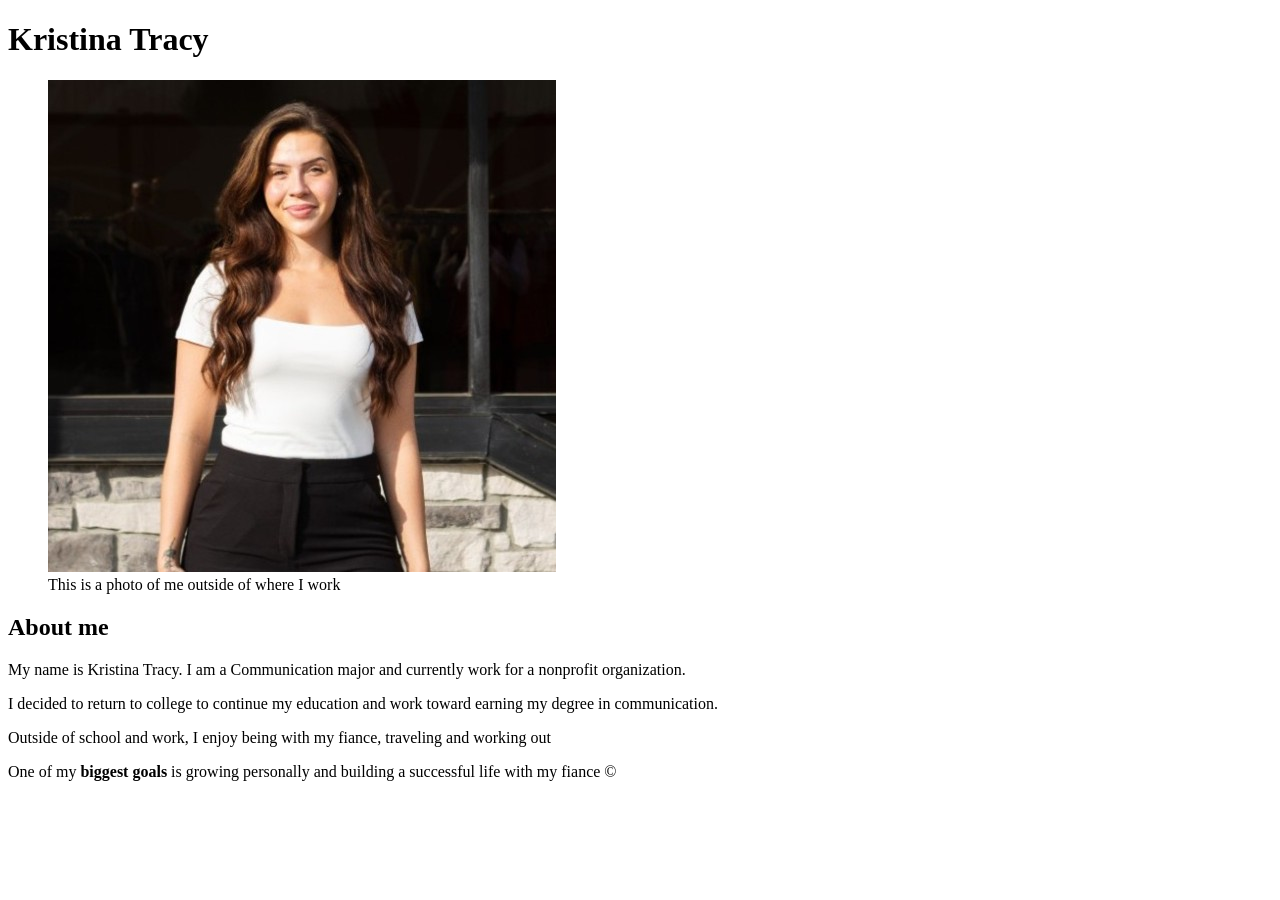
==== index.html @ 2329a55a "Created personal homepage" ====
<!DOCTYPE html>
<html lang="en">
<head>
    <meta charset="UTF-8">
    <meta name="viewport" content="width=device-width, initial-scale=1.0">
    <title>Kristina Tracy's Homepage</title>
</head>
<body>
<h1>Kristina Tracy</h1>
<figure>
<img src="profilepic.jpg" alt="A photo of me.">
<figcaption>This is a photo of me outside of where I work</figcaption>
</figure>
<h2>About me</h2>
<p>My name is Kristina Tracy. I am a Communication major and currently work for a nonprofit organization.</p>
<p>I decided to return to college to continue my education and work toward earning my degree in communication.</p>
<p>Outside of school and work, I enjoy being with my fiance, traveling and working out</p>
<p>One of my <strong>biggest goals</strong> is growing personally and building a successful life with my fiance &copy;</p>
</body>
</html>
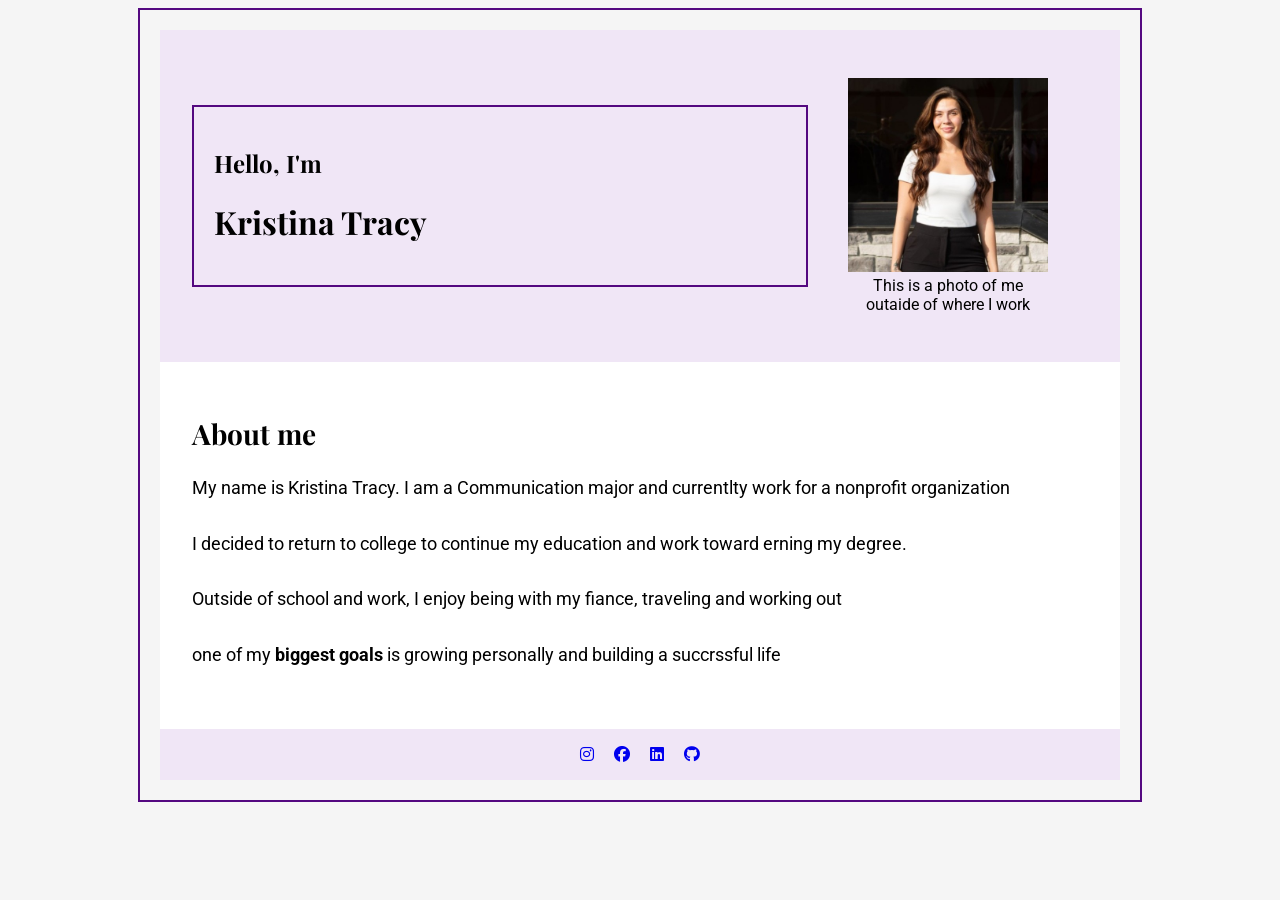
==== commit 54e0b35a: "Updated personal homepage style" ====
--- a/index.html
+++ b/index.html
@@ -4,17 +4,45 @@
     <meta charset="UTF-8">
     <meta name="viewport" content="width=device-width, initial-scale=1.0">
     <title>Kristina Tracy's Homepage</title>
+    <link rel="stylesheet" href="https://cdnjs.cloudflare.com/ajax/libs/font-awesome/6.5.2/css/all.min.css">
+    <link href="https://fonts.googleapis.com/css2?family=Playfair+Display:wght@600;700&family=Roboto:wght@400;500&display=swap" rel="stylesheet">
+    <link rel="stylesheet" href="style.css">
 </head>
 <body>
-<h1>Kristina Tracy</h1>
-<figure>
-<img src="profilepic.jpg" alt="A photo of me.">
-<figcaption>This is a photo of me outside of where I work</figcaption>
-</figure>
-<h2>About me</h2>
-<p>My name is Kristina Tracy. I am a Communication major and currently work for a nonprofit organization.</p>
-<p>I decided to return to college to continue my education and work toward earning my degree in communication.</p>
-<p>Outside of school and work, I enjoy being with my fiance, traveling and working out</p>
-<p>One of my <strong>biggest goals</strong> is growing personally and building a successful life with my fiance &copy;</p>
-</body>
-</html>+    <div>
+        <header>
+            <div class="header-text">
+            <h2>Hello, I'm</h2>
+            <h1>Kristina Tracy</h1>
+         </div>
+
+         <figure>
+            <img src="profilepic.jpg" alt="A photo of me.">
+            <figcaption> This is a photo of me outaide of where I work</figcaption>
+        </figure>
+     </header>
+    <main>
+        
+
+        <h2>About me</h2>
+
+        <p>My name is Kristina Tracy. I am a Communication major and currentlty work for a nonprofit organization</p>
+
+        <p>I decided to return to college to continue my education and work toward erning my degree.</p>
+
+        <p>Outside of school and work, I enjoy being with my fiance, traveling and working out</p>
+
+        <p> one of my <strong>biggest goals</strong> is growing personally and building a succrssful life</p>
+    </main>
+
+    <footer>
+        <a href="#"><i class="fa-brands fa-instagram"></i></a>
+        <a href="#"><i class="fa-brands fa-facebook"></i></a>
+        <a href="#"><i class="fa-brands fa-linkedin"></i></a>
+        <a href="#"><i class="fa-brands fa-github"></i></a>
+    </footer>
+
+    </div>
+
+    </body>
+    </html>
--- a/style.css
+++ b/style.css
@@ -0,0 +1,54 @@
+body {
+    background-color: #f5f5f5;
+    font-family: "Roboto", sans-serif;
+}
+h1, h2 {
+    font-family: "Playfair Display", serif;
+}
+div {
+    width: 960px;
+    margin: 0 auto;
+    border: 2px solid #540880;
+    padding: 20px;
+}
+header {
+    background-color: #f0e6f6;
+    padding: 2em;
+    display: flex;
+    justify-content: space-between;
+    align-items: center;
+}
+header img {
+    width: 200px;
+}
+header figcaption {
+    text-align: center;
+}
+main { 
+    background-color: white;
+    padding: 2em;
+    line-height: 1.6;
+}
+main p {
+    margin-bottom: 1.5em;
+    font-size: 18px;
+}
+main h2 {
+    font-size: 28px;
+    line-height: 1.2;
+}
+footer {
+    background-color: #f0e6f6;
+    padding: 1em;
+    display: flex;
+    justify-content: center;
+    gap: 20px
+}
+footer a {
+    color: #540880
+    font-size: 28px;
+    text-decoration: none;
+}
+footer a:hover {
+    color: #000000;
+}
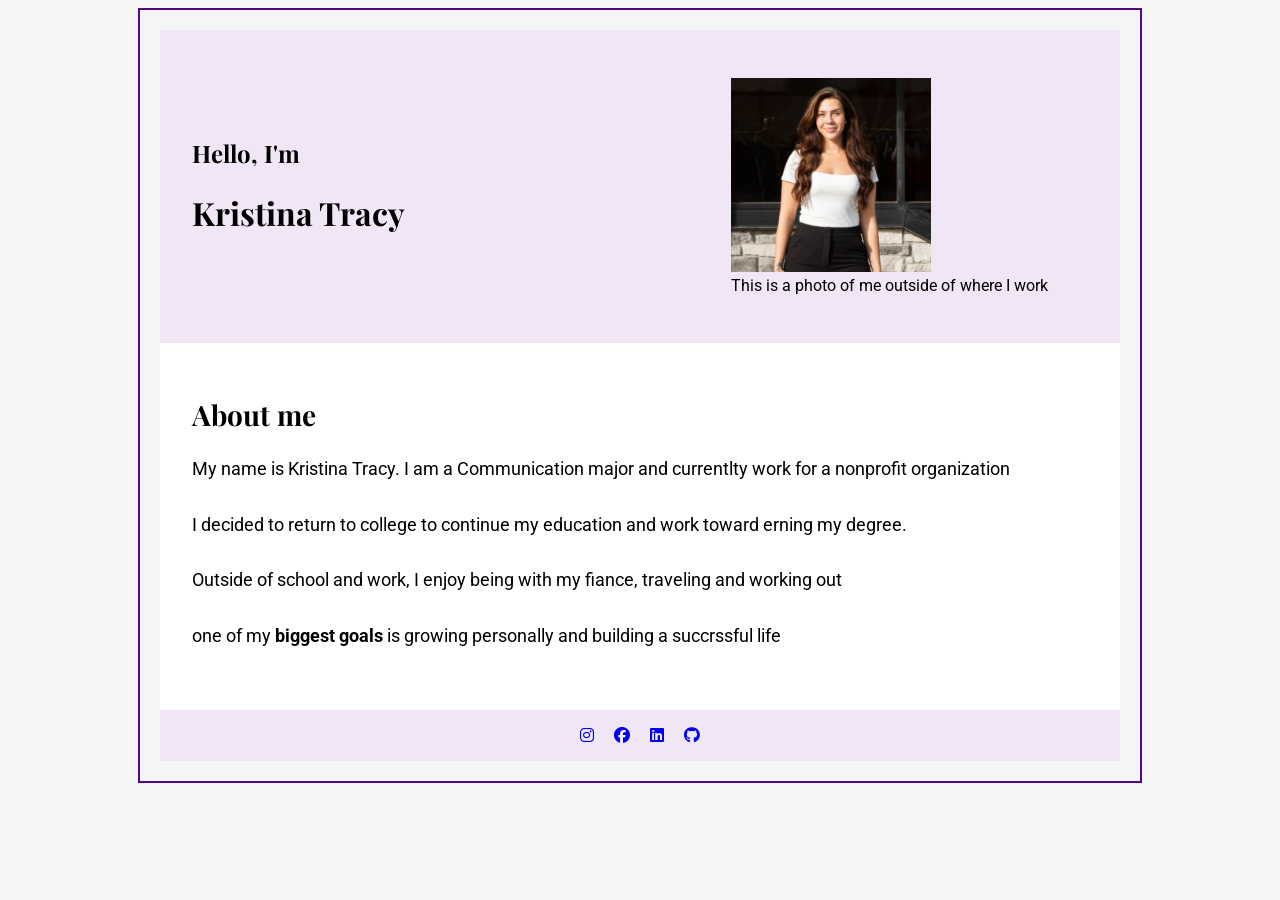
==== commit 5896bad4: "updated homepage style" ====
--- a/index.html
+++ b/index.html
@@ -18,7 +18,7 @@
 
          <figure>
             <img src="profilepic.jpg" alt="A photo of me.">
-            <figcaption> This is a photo of me outaide of where I work</figcaption>
+            <figcaption> This is a photo of me outside of where I work</figcaption>
         </figure>
      </header>
     <main>
--- a/style.css
+++ b/style.css
@@ -5,7 +5,7 @@
 h1, h2 {
     font-family: "Playfair Display", serif;
 }
-div {
+body > div {
     width: 960px;
     margin: 0 auto;
     border: 2px solid #540880;
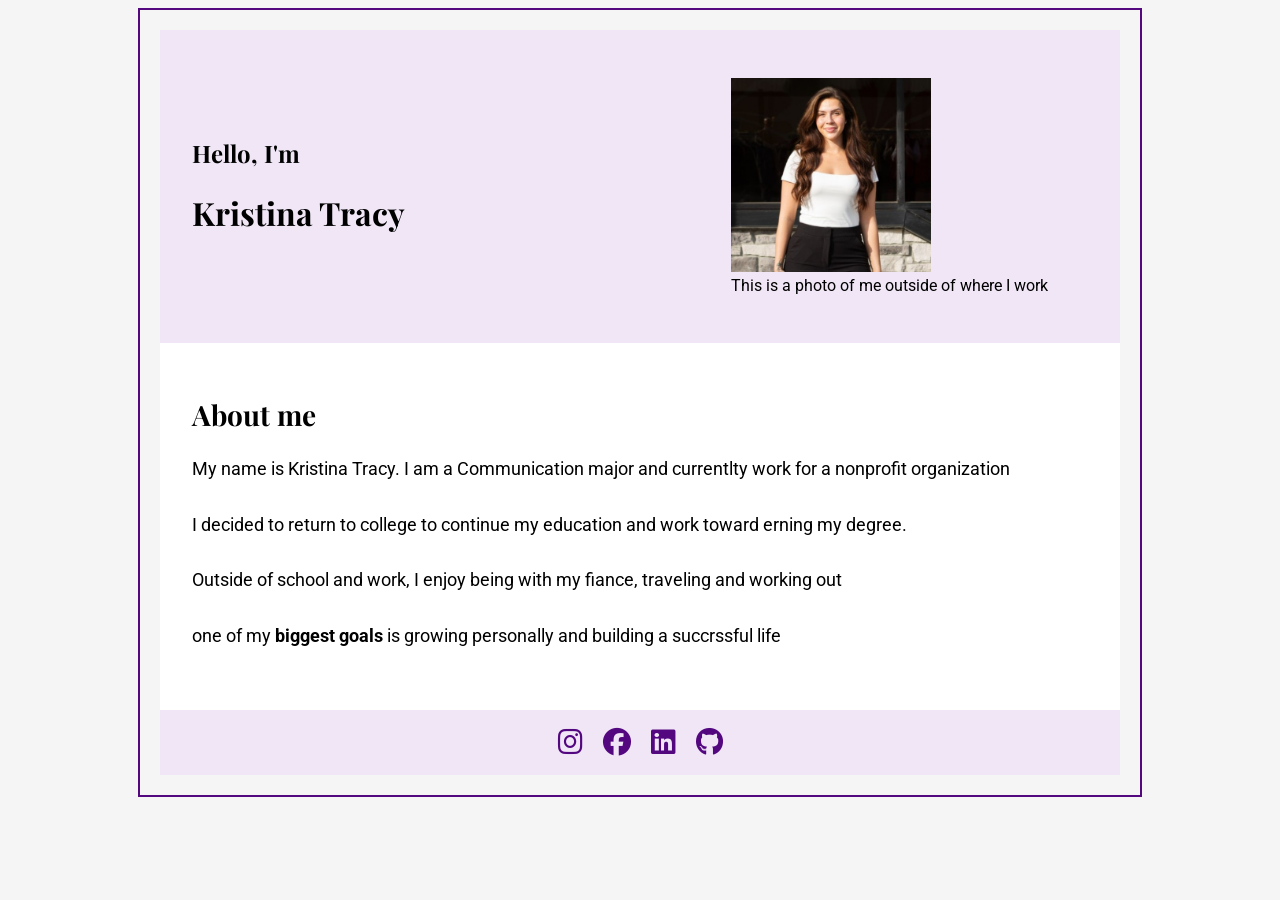
==== commit a0a959d7: "Merge branch 'main' of https://github.com/Kpritch2026/homepage-demo" ====
--- a/index.html
+++ b/index.html
@@ -12,37 +12,35 @@
     <div>
         <header>
             <div class="header-text">
-            <h2>Hello, I'm</h2>
-            <h1>Kristina Tracy</h1>
-         </div>
+                <h2>Hello, I'm</h2>
+                <h1>Kristina Tracy</h1>
+            </div>
 
-         <figure>
-            <img src="profilepic.jpg" alt="A photo of me.">
-            <figcaption> This is a photo of me outside of where I work</figcaption>
-        </figure>
-     </header>
-    <main>
-        
+            <figure>
+                <img src="profilepic.jpg" alt="A photo of me.">
+                <figcaption> This is a photo of me outside of where I work</figcaption>
+            </figure>
+        </header>
 
-        <h2>About me</h2>
+        <main>
+            <h2>About me</h2>
 
-        <p>My name is Kristina Tracy. I am a Communication major and currentlty work for a nonprofit organization</p>
+            <p>My name is Kristina Tracy. I am a Communication major and currentlty work for a nonprofit organization</p>
 
-        <p>I decided to return to college to continue my education and work toward erning my degree.</p>
+            <p>I decided to return to college to continue my education and work toward erning my degree.</p>
 
-        <p>Outside of school and work, I enjoy being with my fiance, traveling and working out</p>
+            <p>Outside of school and work, I enjoy being with my fiance, traveling and working out</p>
 
-        <p> one of my <strong>biggest goals</strong> is growing personally and building a succrssful life</p>
-    </main>
+            <p> one of my <strong>biggest goals</strong> is growing personally and building a succrssful life</p>
+        </main>
 
-    <footer>
-        <a href="#"><i class="fa-brands fa-instagram"></i></a>
-        <a href="#"><i class="fa-brands fa-facebook"></i></a>
-        <a href="#"><i class="fa-brands fa-linkedin"></i></a>
-        <a href="#"><i class="fa-brands fa-github"></i></a>
-    </footer>
-
+        <footer>
+            <a href="#"><i class="fa-brands fa-instagram"></i></a>
+            <a href="#"><i class="fa-brands fa-facebook"></i></a>
+            <a href="#"><i class="fa-brands fa-linkedin"></i></a>
+            <a href="#"><i class="fa-brands fa-github"></i></a>
+        </footer>
     </div>
-
-    </body>
+</body>
+</html>
     </html>
--- a/style.css
+++ b/style.css
@@ -42,13 +42,14 @@
     padding: 1em;
     display: flex;
     justify-content: center;
-    gap: 20px
+    gap: 20px;
 }
 footer a {
-    color: #540880
+    color: #540880;
     font-size: 28px;
     text-decoration: none;
 }
 footer a:hover {
     color: #000000;
+}
 }
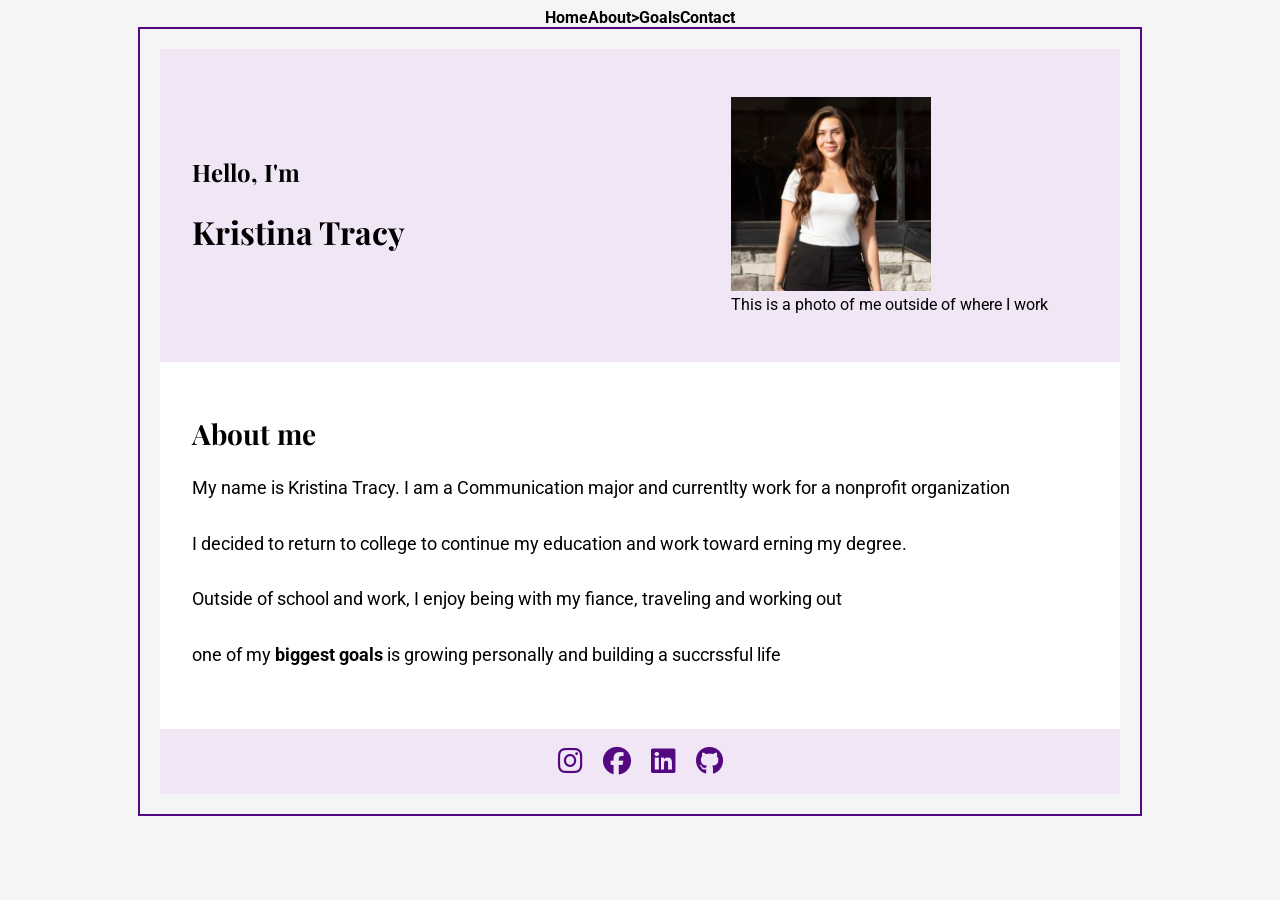
==== commit 6c47dba7: "Add files via upload updated rough draft website" ====
--- a/index.html
+++ b/index.html
@@ -1,46 +1,52 @@
-<!DOCTYPE html>
-<html lang="en">
-<head>
-    <meta charset="UTF-8">
-    <meta name="viewport" content="width=device-width, initial-scale=1.0">
-    <title>Kristina Tracy's Homepage</title>
-    <link rel="stylesheet" href="https://cdnjs.cloudflare.com/ajax/libs/font-awesome/6.5.2/css/all.min.css">
-    <link href="https://fonts.googleapis.com/css2?family=Playfair+Display:wght@600;700&family=Roboto:wght@400;500&display=swap" rel="stylesheet">
-    <link rel="stylesheet" href="style.css">
-</head>
-<body>
-    <div>
-        <header>
-            <div class="header-text">
-                <h2>Hello, I'm</h2>
-                <h1>Kristina Tracy</h1>
-            </div>
-
-            <figure>
-                <img src="profilepic.jpg" alt="A photo of me.">
-                <figcaption> This is a photo of me outside of where I work</figcaption>
-            </figure>
-        </header>
-
-        <main>
-            <h2>About me</h2>
-
-            <p>My name is Kristina Tracy. I am a Communication major and currentlty work for a nonprofit organization</p>
-
-            <p>I decided to return to college to continue my education and work toward erning my degree.</p>
-
-            <p>Outside of school and work, I enjoy being with my fiance, traveling and working out</p>
-
-            <p> one of my <strong>biggest goals</strong> is growing personally and building a succrssful life</p>
-        </main>
-
-        <footer>
-            <a href="#"><i class="fa-brands fa-instagram"></i></a>
-            <a href="#"><i class="fa-brands fa-facebook"></i></a>
-            <a href="#"><i class="fa-brands fa-linkedin"></i></a>
-            <a href="#"><i class="fa-brands fa-github"></i></a>
-        </footer>
-    </div>
-</body>
-</html>
+<!DOCTYPE html>
+<html lang="en">
+<head>
+    <meta charset="UTF-8">
+    <meta name="viewport" content="width=device-width, initial-scale=1.0">
+    <title>Kristina Tracy's Homepage</title>
+    <link rel="stylesheet" href="https://cdnjs.cloudflare.com/ajax/libs/font-awesome/6.5.2/css/all.min.css">
+    <link href="https://fonts.googleapis.com/css2?family=Playfair+Display:wght@600;700&family=Roboto:wght@400;500&display=swap" rel="stylesheet">
+    <link rel="stylesheet" href="style.css">
+</head>
+<body>
+<nav>
+    <a href="index.html">Home</a>
+    <a href="about.html">About></a>
+    <a href="goals.html">Goals</a>
+    <a href="contact.html">Contact</a>
+</nav>
+    <div>
+        <header>
+            <div class="header-text">
+                <h2>Hello, I'm</h2>
+                <h1>Kristina Tracy</h1>
+            </div>
+
+            <figure>
+                <img src="profilepic.jpg" alt="A photo of me.">
+                <figcaption> This is a photo of me outside of where I work</figcaption>
+            </figure>
+        </header>
+
+        <main>
+            <h2>About me</h2>
+
+            <p>My name is Kristina Tracy. I am a Communication major and currentlty work for a nonprofit organization</p>
+
+            <p>I decided to return to college to continue my education and work toward erning my degree.</p>
+
+            <p>Outside of school and work, I enjoy being with my fiance, traveling and working out</p>
+
+            <p> one of my <strong>biggest goals</strong> is growing personally and building a succrssful life</p>
+        </main>
+
+        <footer>
+            <a href="#"><i class="fa-brands fa-instagram"></i></a>
+            <a href="#"><i class="fa-brands fa-facebook"></i></a>
+            <a href="#"><i class="fa-brands fa-linkedin"></i></a>
+            <a href="#"><i class="fa-brands fa-github"></i></a>
+        </footer>
+    </div>
+</body>
+</html>
     </html>
--- a/style.css
+++ b/style.css
@@ -1,55 +1,65 @@
-body {
-    background-color: #f5f5f5;
-    font-family: "Roboto", sans-serif;
-}
-h1, h2 {
-    font-family: "Playfair Display", serif;
-}
-body > div {
-    width: 960px;
-    margin: 0 auto;
-    border: 2px solid #540880;
-    padding: 20px;
-}
-header {
-    background-color: #f0e6f6;
-    padding: 2em;
-    display: flex;
-    justify-content: space-between;
-    align-items: center;
-}
-header img {
-    width: 200px;
-}
-header figcaption {
-    text-align: center;
-}
-main { 
-    background-color: white;
-    padding: 2em;
-    line-height: 1.6;
-}
-main p {
-    margin-bottom: 1.5em;
-    font-size: 18px;
-}
-main h2 {
-    font-size: 28px;
-    line-height: 1.2;
-}
-footer {
-    background-color: #f0e6f6;
-    padding: 1em;
-    display: flex;
-    justify-content: center;
-    gap: 20px;
-}
-footer a {
-    color: #540880;
-    font-size: 28px;
-    text-decoration: none;
-}
-footer a:hover {
-    color: #000000;
-}
+body {
+    background-color: #f5f5f5;
+    font-family: "Roboto", sans-serif;
+}
+h1, h2 {
+    font-family: "Playfair Display", serif;
+}
+body > div {
+    width: 960px;
+    margin: 0 auto;
+    border: 2px solid #540880;
+    padding: 20px;
+}
+header {
+    background-color: #f0e6f6;
+    padding: 2em;
+    display: flex;
+    justify-content: space-between;
+    align-items: center;
+}
+header img {
+    width: 200px;
+}
+header figcaption {
+    text-align: center;
+}
+main { 
+    background-color: white;
+    padding: 2em;
+    line-height: 1.6;
+}
+main p {
+    margin-bottom: 1.5em;
+    font-size: 18px;
+}
+main h2 {
+    font-size: 28px;
+    line-height: 1.2;
+}
+footer {
+    background-color: #f0e6f6;
+    padding: 1em;
+    display: flex;
+    justify-content: center;
+    gap: 20px;
+}
+footer a {
+    color: #540880;
+    font-size: 28px;
+    text-decoration: none;
+}
+footer a:hover {
+    color: #000000;
+}
+nav {
+    display: flex;
+    justify-content: center;
+    gap: 25px
+    padding: 15px;
+}
+nav a {
+    text-decoration: none;
+    color: #000;
+    font-weight: bold;
 }
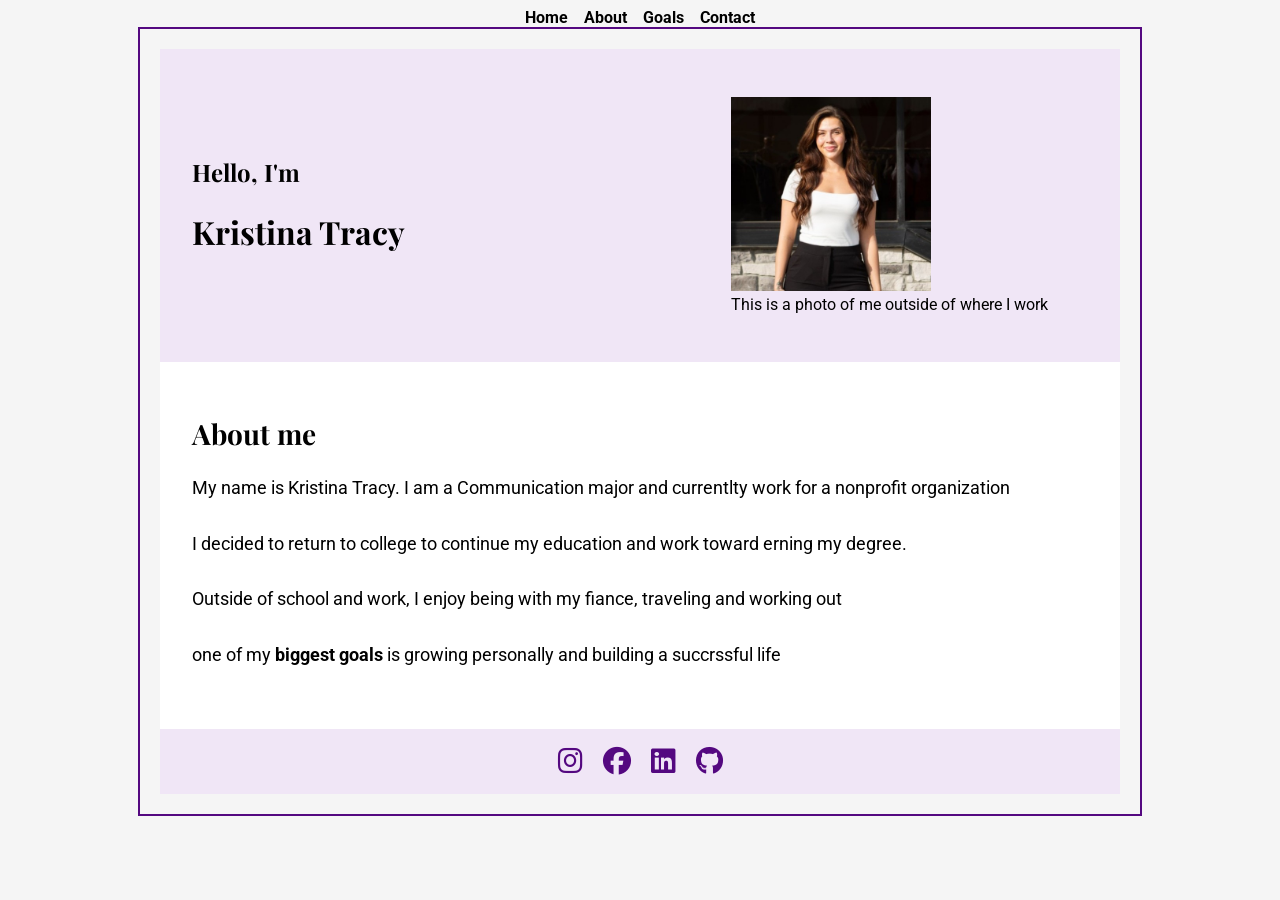
==== commit b079f7f0: "Final Website Update" ====
--- a/index.html
+++ b/index.html
@@ -11,7 +11,7 @@
 <body>
 <nav>
     <a href="index.html">Home</a>
-    <a href="about.html">About></a>
+    <a href="about.html">About</a>
     <a href="goals.html">Goals</a>
     <a href="contact.html">Contact</a>
 </nav>
--- a/style.css
+++ b/style.css
@@ -62,4 +62,5 @@
     text-decoration: none;
     color: #000;
     font-weight: bold;
+    padding: 0 8px;
 }
